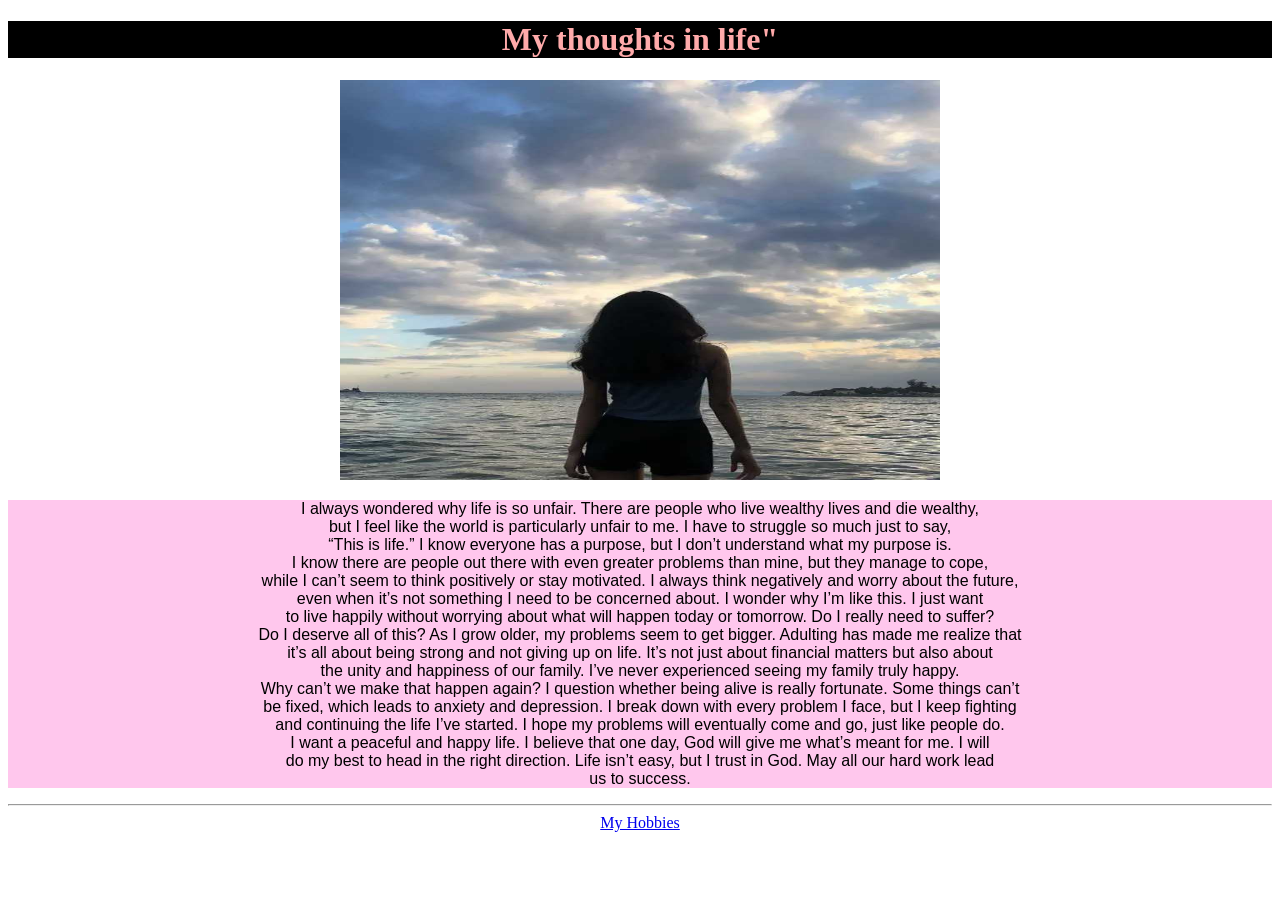
==== contact.html @ bc9cfa77 "Add files via upload" ====
<!DOCTYPE html>
<html lang="en">
<head>
    <meta charset="UTF-8">
    <meta name="viewport" content="width=device-width, initial-scale=1.0">
    <title>My self</title>
    <link rel="shortcut icon" href="favicon.ico" type="image/x-icon">
    <link rel="stylesheet" href="another.css">
</head>
<body>
    <h1 id="pitch-text">My thoughts in life"</h1>
    <img src="Images/feel.jpg"height="400" width="600" alt="thoughts">
    <p> I always wondered why life is so unfair. There are people who live wealthy lives and die wealthy,<br> but I feel like the world is particularly unfair to me. I have to struggle so much just to say,<br> “This is life.” I know everyone has a purpose, but I don’t understand what my purpose is.<br> I know there are people out there with even greater problems than mine, but they manage to cope,<br> while I can’t seem to think positively or stay motivated. I always think negatively and worry about the future,<br> even when it’s not something I need to be concerned about. I wonder why I’m like this. I just want<br> to live happily without worrying about what will happen today or tomorrow. Do I really need to suffer?<br> Do I deserve all of this? As I grow older, my problems seem to get bigger. Adulting has made me realize that<br> it’s all about being strong and not giving up on life. It’s not just about financial matters but also about<br> the unity and happiness of our family. I’ve never experienced seeing my family truly happy.<br> Why can’t we make that happen again? I question whether being alive is really fortunate. Some things can’t<br> be fixed, which leads to anxiety and depression. I break down with every problem I face, but I keep fighting<br> and continuing the life I’ve started. I hope my problems will eventually come and go, just like people do.<br> I want a peaceful and happy life. I believe that one day, God will give me what’s meant for me. I will<br> do my best to head in the right direction. Life isn’t easy, but I trust in God. May all our hard work lead<br> us to success.</p>
    <hr>
    <!-- The link below is about my hobbies in life. -->
    <a href="./index.html">My Hobbies</a>
</body>
</html>
---- another.css ----
h1{ 
    background-color: black;
}

*{
    text-align: center;
}

p{
 font-family: 'Trebuchet MS', 'Lucida Sans Unicode', 'Lucida Grande', 'Lucida Sans', Arial, sans-serif;
 background-color: #FFC7ED;
}

#pitch-text{
    color: #FFAAAA;
}
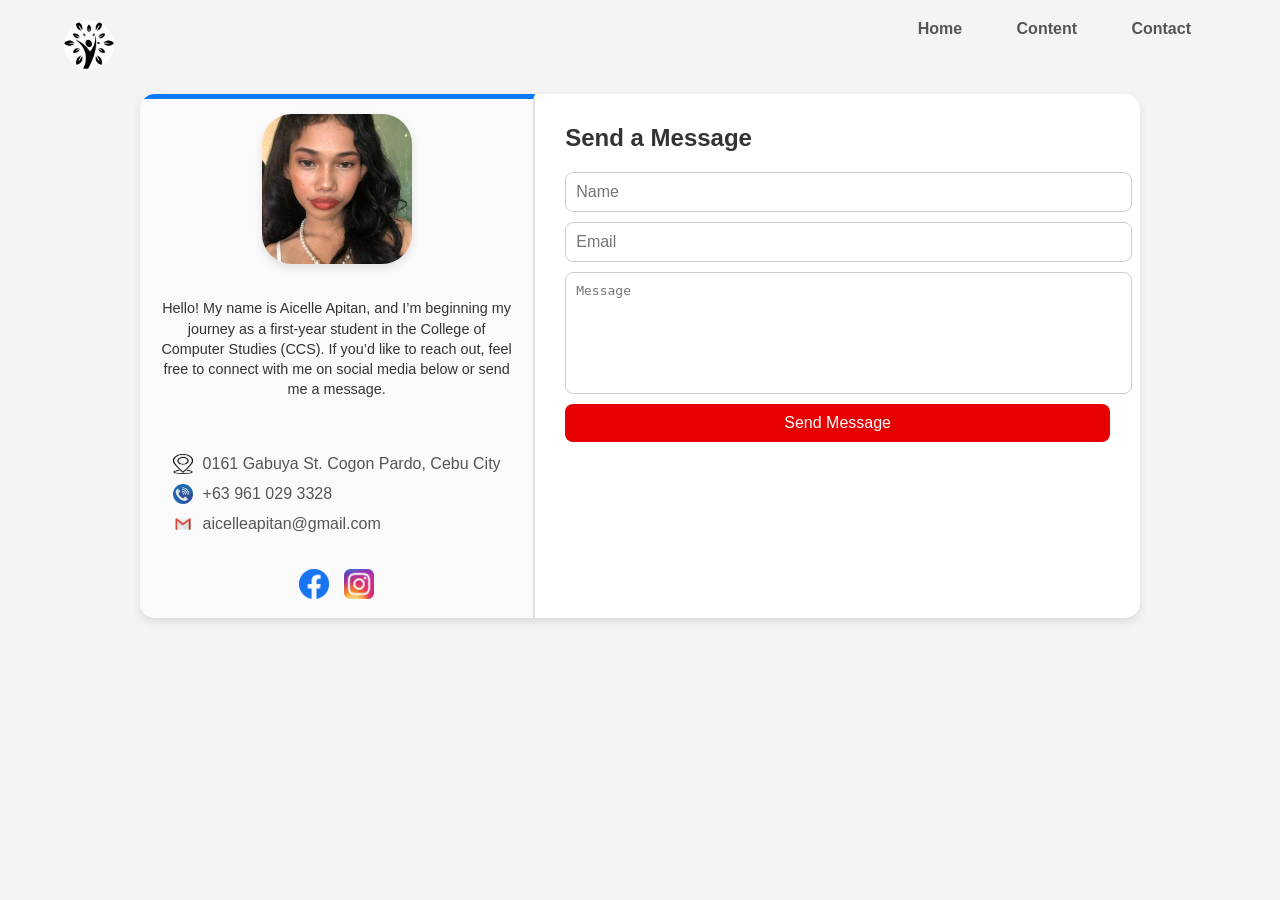
==== commit d4f9e2d2: "Add files via upload" ====
--- a/contact.html
+++ b/contact.html
@@ -3,16 +3,219 @@
 <head>
     <meta charset="UTF-8">
     <meta name="viewport" content="width=device-width, initial-scale=1.0">
-    <title>My self</title>
-    <link rel="shortcut icon" href="favicon.ico" type="image/x-icon">
-    <link rel="stylesheet" href="another.css">
+    <title>Contact</title>
+    <link rel="shortcut icon" href="./Images/favicon.ico" type="image/x-icon">
+    <style>
+        /* Global styling */
+        body {
+            font-family: Arial, sans-serif;
+            margin: 0;
+            display: flex;
+            flex-direction: column;
+            align-items: center;
+            background-color: #f4f4f4;
+        }
+        header {
+            width: 90%;
+            display: flex;
+            justify-content: space-between;
+            padding: 20px;
+        }
+        .logo-button img {
+            height: 50px;
+            cursor: pointer;
+            transition: transform 0.3s;
+            border-radius: 50px;
+        }
+        .logo-button img:hover {
+            transform: scale(1.1); /* Slight zoom effect on hover */
+        }
+        .nav-button {
+            margin: 0 10px;
+            cursor: pointer;
+            text-decoration: none;
+            color: #555;
+            font-weight: bold;
+            padding: 8px 15px;
+            transition: background 0.3s, color 0.3s;
+            border-radius: 6px;
+        }
+        .nav-button:hover,
+        .nav-button:active {
+            background-color: #333;
+            color: #fff;
+        }
+        /* Container styling */
+        .container {
+            display: flex;
+            width: 80%;
+            max-width: 1000px;
+            background-color: #fff;
+            box-shadow: 0 4px 10px rgba(0, 0, 0, 0.1);
+            border-radius: 15px;
+            overflow: hidden;
+        }
+        /* Left section styling */
+        .left-section {
+            background-color: #fafafa;
+            padding: 15px;
+            width: 40%;
+            text-align: center;
+            display: flex;
+            flex-direction: column;
+            align-items: center;
+            gap: 20px;
+            border-right: 2px solid #e0e0e0;
+            border-top: 5px solid #007bff; /* Blue top border */
+        }
+        .profile-image {
+            width: 150px;
+            height: 150px;
+            border-radius: 20%;
+            object-fit: cover;
+            box-shadow: 0 4px 8px rgba(0, 0, 0, 0.1);
+        }
+        .bio {
+            font-size: 0.9em;
+            color: #333;
+            line-height: 1.4;
+        }
+        .contact-info {
+            display: flex;
+            flex-direction: column;
+            align-items: flex-start;
+            gap: 10px;
+            margin-top: 20px;
+        }
+        .contact-item {
+            display: flex;
+            align-items: center;
+            gap: 10px;
+            color: #555;
+        }
+        .contact-item img {
+            width: 20px;
+            height: 20px;
+        }
+        /* Social media icons */
+        .social-icons {
+            display: flex;
+            gap: 15px;
+            margin-top: 15px;
+        }
+        .social-icons a {
+            display: inline-block;
+        }
+        .social-icons img {
+            width: 30px;
+            height: 30px;
+            transition: transform 0.3s;
+        }
+        .social-icons img:hover {
+            transform: scale(1.1);
+        }
+        /* Right section styling */
+        .right-section {
+            width: 60%;
+            padding: 30px;
+            display: flex;
+            flex-direction: column;
+            gap: 20px;
+        }
+        .right-section h2 {
+            margin: 0;
+            color: #333;
+        }
+        .message-form {
+            display: flex;
+            flex-direction: column;
+            gap: 10px;
+        }
+        .message-form input,
+        .message-form textarea {
+            width: 100%;
+            padding: 10px;
+            border: 1px solid #ccc;
+            border-radius: 8px;
+            font-size: 1em;
+        }
+        .message-form textarea {
+            height: 100px;
+            resize: none;
+        }
+        .message-form button {
+            padding: 10px;
+            font-size: 1em;
+            background-color: #e60000;
+            color: #fff;
+            border: none;
+            border-radius: 8px;
+            cursor: pointer;
+            transition: background-color 0.3s;
+        }
+        .message-form button:hover {
+            background-color: #cc0000;
+        }
+    </style>
 </head>
 <body>
-    <h1 id="pitch-text">My thoughts in life"</h1>
-    <img src="Images/feel.jpg"height="400" width="600" alt="thoughts">
-    <p> I always wondered why life is so unfair. There are people who live wealthy lives and die wealthy,<br> but I feel like the world is particularly unfair to me. I have to struggle so much just to say,<br> “This is life.” I know everyone has a purpose, but I don’t understand what my purpose is.<br> I know there are people out there with even greater problems than mine, but they manage to cope,<br> while I can’t seem to think positively or stay motivated. I always think negatively and worry about the future,<br> even when it’s not something I need to be concerned about. I wonder why I’m like this. I just want<br> to live happily without worrying about what will happen today or tomorrow. Do I really need to suffer?<br> Do I deserve all of this? As I grow older, my problems seem to get bigger. Adulting has made me realize that<br> it’s all about being strong and not giving up on life. It’s not just about financial matters but also about<br> the unity and happiness of our family. I’ve never experienced seeing my family truly happy.<br> Why can’t we make that happen again? I question whether being alive is really fortunate. Some things can’t<br> be fixed, which leads to anxiety and depression. I break down with every problem I face, but I keep fighting<br> and continuing the life I’ve started. I hope my problems will eventually come and go, just like people do.<br> I want a peaceful and happy life. I believe that one day, God will give me what’s meant for me. I will<br> do my best to head in the right direction. Life isn’t easy, but I trust in God. May all our hard work lead<br> us to success.</p>
-    <hr>
-    <!-- The link below is about my hobbies in life. -->
-    <a href="./index.html">My Hobbies</a>
+
+<!-- Header with clickable logo and navigation links -->
+<header>
+    <a href="./index.html" class="logo-button">
+        <img src="./Images/logo.jpg" alt="Logo of Aicelle Apitan">
+    </a>
+    <nav>
+        <a href="./index.html" class="nav-button">Home</a>
+        <a href="./content.html" class="nav-button">Content</a>
+        <a href="contact.html" class="nav-button">Contact</a>
+    </nav>
+</header>
+
+
+<div class="container">
+    <div class="left-section">
+        <img src="./Images/ako.jpg" alt="Profile Image" class="profile-image">
+        <p class="bio">Hello! My name is Aicelle Apitan, and I’m beginning my journey as a first-year student in the College of Computer Studies (CCS).
+                         If you’d like to reach out, feel free to connect with me on social media below or send me a message.</p>
+        <div class="contact-info">
+            <div class="contact-item">
+                <img src="./Images/address.jpeg" alt="Address Icon">
+                <span>0161 Gabuya St. Cogon Pardo, Cebu City </span>
+            </div>
+            <div class="contact-item">
+                <img src="./Images/call.webp" alt="Phone Icon">
+                <span>+63 961 029 3328</span>
+            </div>
+            <div class="contact-item">
+                <img src="./Images/gmail.png" alt="Email Icon">
+                <span>aicelleapitan@gmail.com</span>
+            </div>
+        </div>
+        <div class="social-icons">
+            <a href="https://www.facebook.com/Aicelleapitan2" target="_blank">
+                <img src="./Images/facebook-icon-png-white-21.jpg" alt="Facebook">
+            </a>
+            <a href="https://www.instagram.com/celine_celz/profilecard/?igsh=MW9nM2R0Z3ZiZGJ1NA==" target="_blank">
+                <img src="./Images/OIP.jpeg" alt="Instagram">
+            </a>
+        </div>
+    </div>
+
+    <!-- Right Section -->
+    <div class="right-section">
+        <h2>Send a Message</h2>
+        <form class="message-form">
+            <input type="text" placeholder="Name" required>
+            <input type="email" placeholder="Email" required>
+            <textarea placeholder="Message" required></textarea>
+            <button type="submit">Send Message</button>
+        </form>
+    </div>
+</div>
+
 </body>
-</html>+</html>
+
+
+
